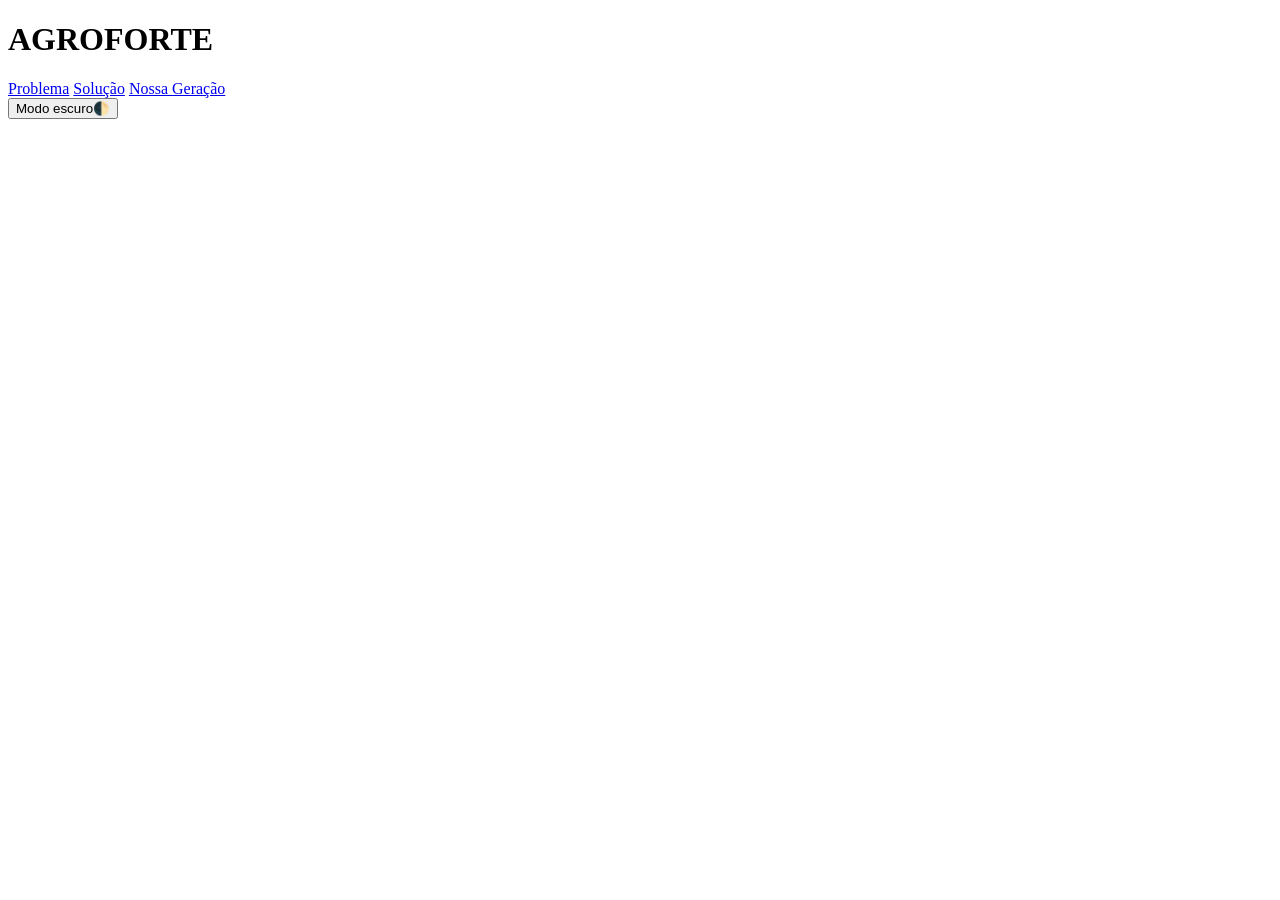
==== index.html @ cdefa8a7 "v3" ====
<!DOCTYPE html>
<html lang="pt-BR">
<head>
    <meta charset="UTF-8">
    <meta name="viewport" content="width=device-width, initial-scale=1.0">
    <title>AgroFORTE</title>
    <link rel="styleheet" href="style.css">
</head>
<body>
    <header class="cabecalho">
        <h1 class="titulo">AGROFORTE</h1>
        <nav class="cabecalho-menu">
        <a href="#" class="cabecalho-menu-item"> Problema</a>
        <a href="#" class="cabecalho-menu-item"> Solução</a>
        <a href="#" class="cabecalho-menu-item"> Nossa Geração</a>
    </nav>
       <button class="cabecalho-menu-botao">Modo escuro🌓</button>
 </header>
</body>
</html>
---- style.css ----
.cabecalho{
  display: flex;  
  justify-content: space-between;
  align-items: center;
  padding: 20px 5%;
  background-color: white;
  box-shadow: 0 2px 10px rgba(0, 0, 0, 0.05);
    position: sticky;
    top: 0;
    z-index: 1000;
}

.cabecalho-menu{
  display: block;
  unicode-bidi: isolate;
}

.cabecalho-menu-item{
    text-decoration: none;
    color:azure;
    margin:0 15px;
    font-weight: 600;
    transition: color 0.2s;
}

.cabecalho-menu-botao{
        background-color: black;
    color:white;
    border: none;
    padding: 8px 16px;
    border-color: black;
    border: radius 20px;
    cursor: pointer;
    font-weight: 600;
    font-size: 0.9rem;
    transition: transform 0.2s;
}
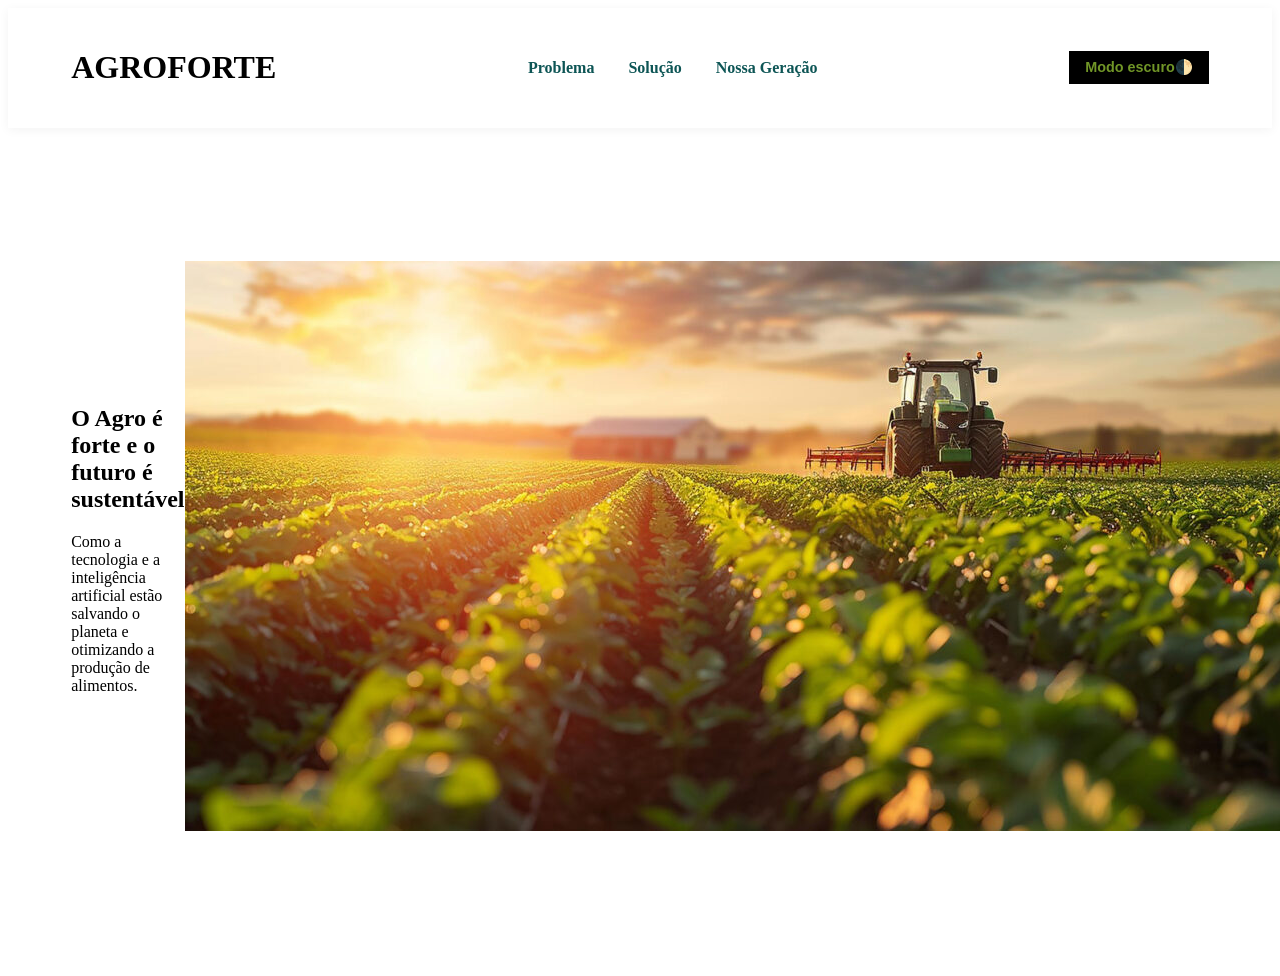
==== commit 22ff7a87: "v5" ====
--- a/index.html
+++ b/index.html
@@ -4,7 +4,7 @@
     <meta charset="UTF-8">
     <meta name="viewport" content="width=device-width, initial-scale=1.0">
     <title>AgroFORTE</title>
-    <link rel="styleheet" href="style.css">
+    <link rel="stylesheet" href="style.css">
 </head>
 <body>
     <header class="cabecalho">
@@ -16,5 +16,15 @@
     </nav>
        <button class="cabecalho-menu-botao">Modo escuro🌓</button>
  </header>
+
+ <section class="problema">
+    <div class="problema-textos">
+        <h2 class="problema-titulo">O Agro é forte e o futuro é sustentável</h2>
+        <p class="problema-paragrafo">Como a tecnologia e a inteligência artificial estão salvando o planeta e otimizando a produção de alimentos.</p>
+    </div>
+    <div class="problema-imagem">
+        <img src="agro.jpg" alt="descrição da imagem" class="problema-foto">
+    </div>
+ </section>
 </body>
 </html>
--- a/style.css
+++ b/style.css
@@ -17,7 +17,7 @@
 
 .cabecalho-menu-item{
     text-decoration: none;
-    color:azure;
+    color:rgb(13, 85, 85);
     margin:0 15px;
     font-weight: 600;
     transition: color 0.2s;
@@ -25,7 +25,7 @@
 
 .cabecalho-menu-botao{
         background-color: black;
-    color:white;
+    color:rgb(113, 150, 39);
     border: none;
     padding: 8px 16px;
     border-color: black;
@@ -34,4 +34,13 @@
     font-weight: 600;
     font-size: 0.9rem;
     transition: transform 0.2s;
+}
+
+.problema{
+  display: flex;
+  align-items: center;
+  justify-content: space-between;
+  padding: 60px 5%;
+  min-height: 80vh;
+
 }
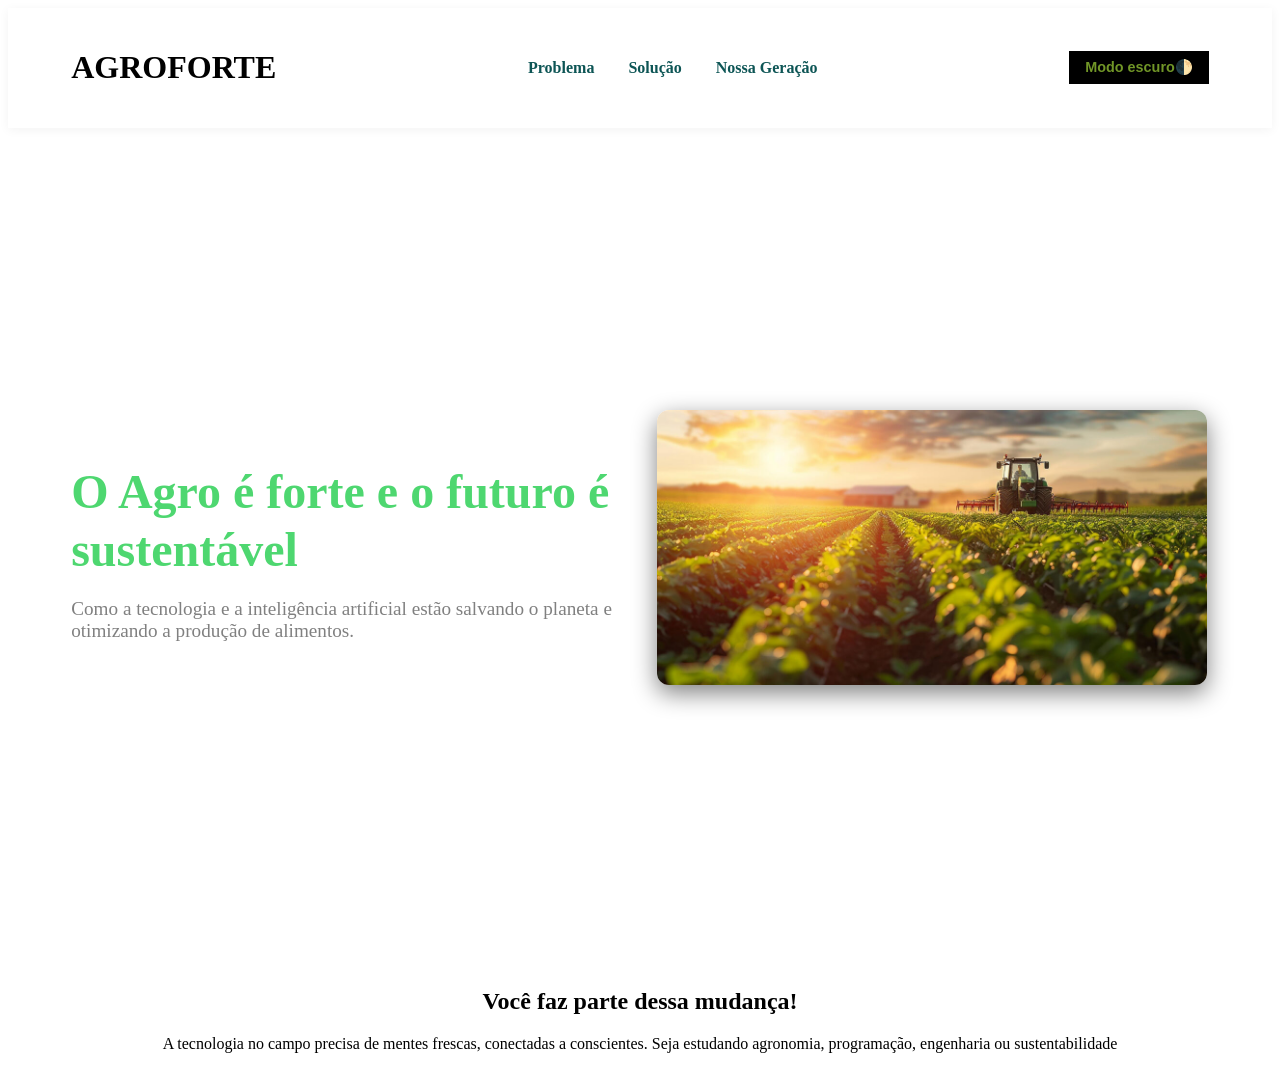
==== commit afac8f68: "v7" ====
--- a/index.html
+++ b/index.html
@@ -26,5 +26,14 @@
         <img src="agro.jpg" alt="descrição da imagem" class="problema-foto">
     </div>
  </section>
+
+ <footer class="rodape">
+    <h2 class="rodape-titulo">Você faz parte dessa mudança!</h2>
+    <p class= "rodape-texto">
+   A tecnologia no campo precisa de mentes frescas, conectadas a conscientes. Seja estudando agronomia, programação, engenharia ou sustentabilidade
+</p>
+ </footer>
+
 </body>
+
 </html>
--- a/style.css
+++ b/style.css
@@ -42,5 +42,40 @@
   justify-content: space-between;
   padding: 60px 5%;
   min-height: 80vh;
+  gap:30px;
+}
 
+.problema-textos{
+ flex:1;
+}
+
+.problema-titulo{
+  font-size: 3rem;
+  color: rgb(78, 215, 112);
+  line-height: 1.2;
+  margin-bottom: 20px;
+}
+
+.problema-paragrafo{
+  font-size: 1.2rem;
+  margin-bottom: 30px;
+  color: gray;
+}
+
+.problema-imagem{
+  flex: 1;
+  display: flex;
+  justify-content: center;
+}
+
+.problema-foto{
+  width: 100%;
+  max-width: 550px;
+  height: auto;
+  border-radius: 12px;
+  box-shadow: 0 8px 24px gray;
+}
+
+.rodape{
+  text-align: center;
 }
